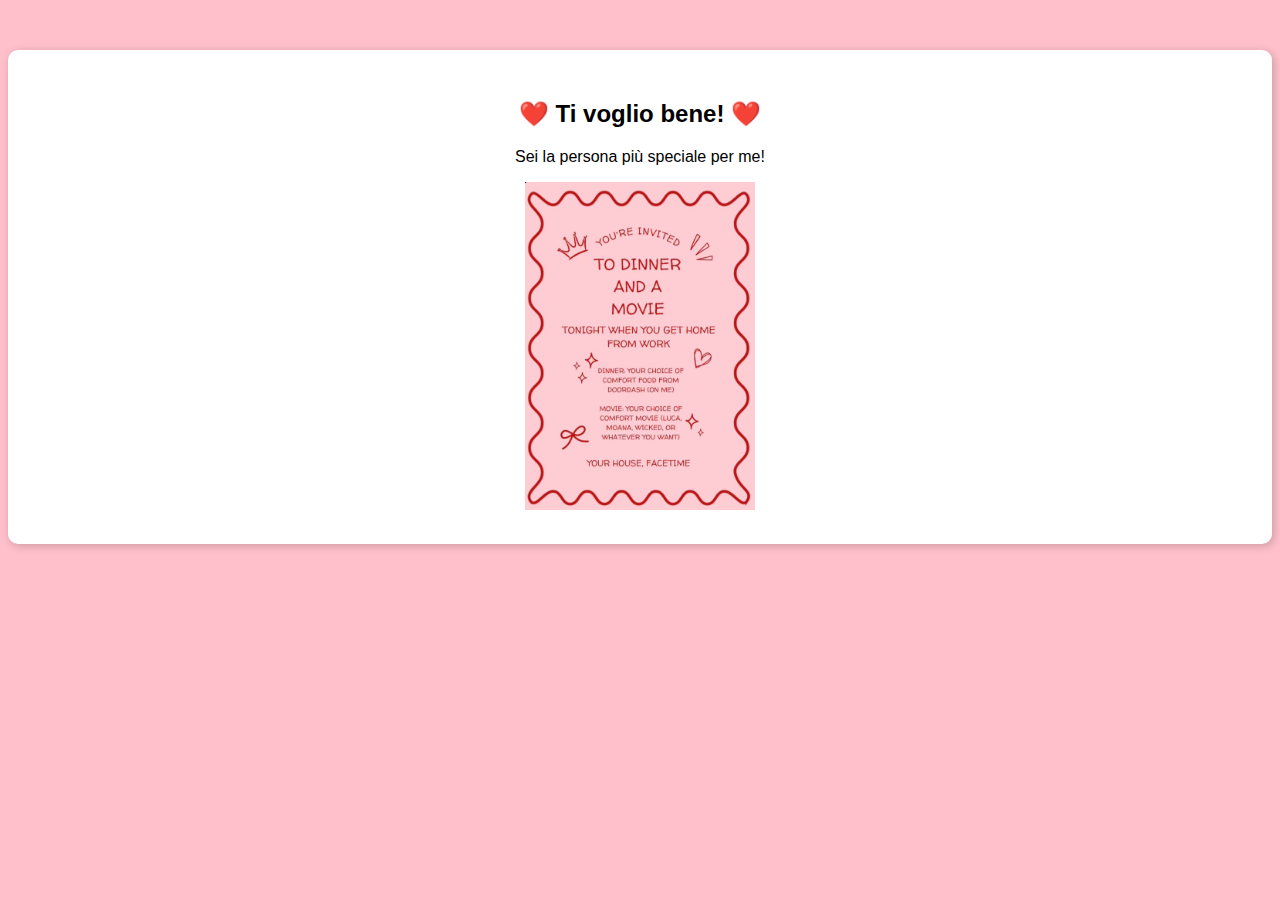
==== cartolina.html @ 71b3e229 "Add files via upload" ====
<!DOCTYPE html>
<html lang="it">
<head>
    <meta charset="UTF-8">
    <meta name="viewport" content="width=device-width, initial-scale=1.0">
    <title>Cartolina di San Valentino</title>
    <link rel="stylesheet" href="styles.css">
</head>
<body>
    <div class="card">
        <h2>❤️ Ti voglio bene! ❤️</h2>
        <p>Sei la persona più speciale per me!</p>
        <img src="valentine_card.png" alt="Carta di San Valentino">
    </div>
</body>
</html>
---- styles.css ----
/* Stile per la pagina principale */
body {
    font-family: Arial, sans-serif;
    text-align: center;
    background-color: pink;
}

.container {
    margin-top: 50px;
}

.buttons {
    margin-top: 20px;
}

button {
    font-size: 20px;
    padding: 10px 20px;
    margin: 10px;
    border: none;
    cursor: pointer;
}

#yesButton {
    background-color: lightgreen;
    border-radius: 10px;
}

#noButton {
    background-color: lightcoral;
    border-radius: 10px;
}

/* Stile per la cartolina */
.card {
    text-align: center;
    background-color: white;
    padding: 30px;
    border-radius: 10px;
    margin-top: 50px;
    box-shadow: 2px 2px 10px rgba(0, 0, 0, 0.2);
}

.card img {
    max-width: 100%;
    height: auto;
}
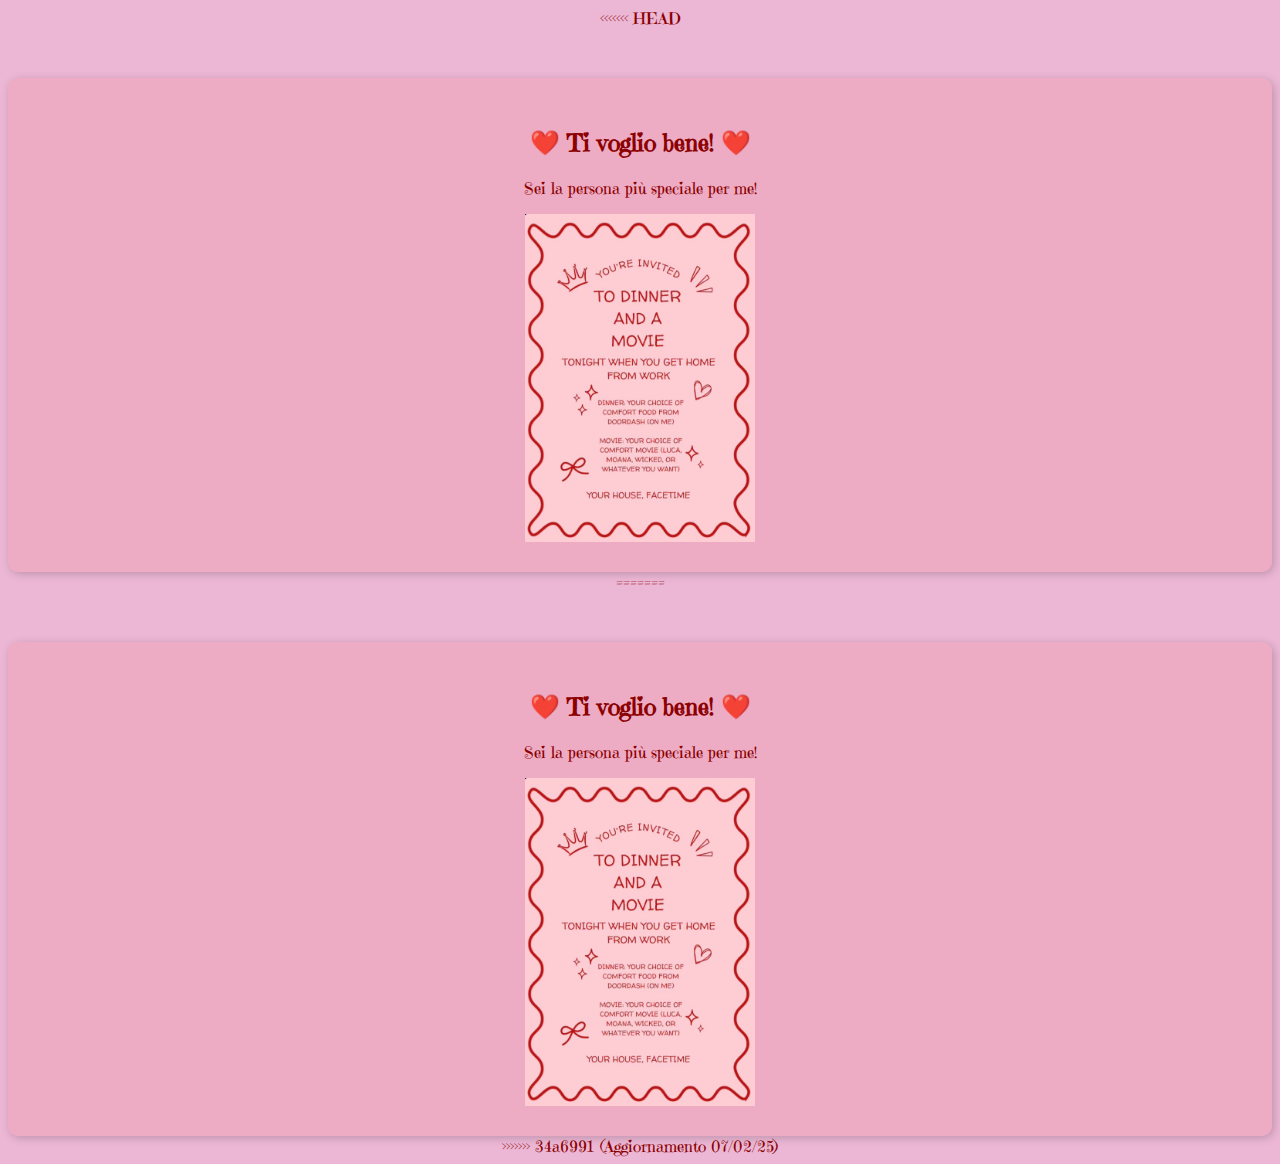
==== commit df34c347: "Aggiornamento 07/02/25" ====
--- a/cartolina.html
+++ b/cartolina.html
@@ -1,16 +1,38 @@
-<!DOCTYPE html>
-<html lang="it">
-<head>
-    <meta charset="UTF-8">
-    <meta name="viewport" content="width=device-width, initial-scale=1.0">
-    <title>Cartolina di San Valentino</title>
-    <link rel="stylesheet" href="styles.css">
-</head>
-<body>
-    <div class="card">
-        <h2>❤️ Ti voglio bene! ❤️</h2>
-        <p>Sei la persona più speciale per me!</p>
-        <img src="valentine_card.png" alt="Carta di San Valentino">
-    </div>
-</body>
-</html>
+<<<<<<< HEAD
+<!DOCTYPE html>
+<html lang="it">
+<head>
+    <meta charset="UTF-8">
+    <meta name="viewport" content="width=device-width, initial-scale=1.0">
+    <title>Cartolina di San Valentino</title>
+    <link rel="stylesheet" href="styles.css">
+</head>
+<body>
+    <div class="card">
+        <h2>❤️ Ti voglio bene! ❤️</h2>
+        <p>Sei la persona più speciale per me!</p>
+        <img src="valentine_card.png" alt="Carta di San Valentino">
+    </div>
+</body>
+</html>
+=======
+<!DOCTYPE html>
+<html lang="it">
+<head>
+    <meta charset="UTF-8">
+    <meta name="viewport" content="width=device-width, initial-scale=1.0">
+    <title>Cartolina di San Valentino</title>
+    <link rel="stylesheet" href="styles.css">
+    <link rel="preconnect" href="https://fonts.googleapis.com">
+    <link rel="preconnect" href="https://fonts.gstatic.com" crossorigin>
+    <link href="https://fonts.googleapis.com/css2?family=Emilys+Candy&display=swap" rel="stylesheet">
+</head>
+<body>
+    <div class="card">
+        <h2>❤️ Ti voglio bene! ❤️</h2>
+        <p>Sei la persona più speciale per me!</p>
+        <img src="valentine_card.png" alt="Carta di San Valentino">
+    </div>
+</body>
+</html>
+>>>>>>> 34a6991 (Aggiornamento 07/02/25)
--- a/styles.css
+++ b/styles.css
@@ -1,47 +1,136 @@
-/* Stile per la pagina principale */
-body {
-    font-family: Arial, sans-serif;
-    text-align: center;
-    background-color: pink;
-}
-
-.container {
-    margin-top: 50px;
-}
-
-.buttons {
-    margin-top: 20px;
-}
-
-button {
-    font-size: 20px;
-    padding: 10px 20px;
-    margin: 10px;
-    border: none;
-    cursor: pointer;
-}
-
-#yesButton {
-    background-color: lightgreen;
-    border-radius: 10px;
-}
-
-#noButton {
-    background-color: lightcoral;
-    border-radius: 10px;
-}
-
-/* Stile per la cartolina */
-.card {
-    text-align: center;
-    background-color: white;
-    padding: 30px;
-    border-radius: 10px;
-    margin-top: 50px;
-    box-shadow: 2px 2px 10px rgba(0, 0, 0, 0.2);
-}
-
-.card img {
-    max-width: 100%;
-    height: auto;
-}
+<<<<<<< HEAD
+/* Stile per la pagina principale */
+.emilys-candy-regular {
+    font-family: "Emilys Candy", serif;
+    font-weight: 400;
+    font-style: normal;
+  }
+  
+body {
+    font-family: "Emilys Candy", serif;
+    text-align: center;
+    color:red;
+    background-color: rgb(236, 183, 213);
+}
+
+.container {
+    margin-top: 90px;
+}
+
+.buttons {
+    margin-top: 20px;
+}
+
+button {
+    font-size: 20px;
+    padding: 10px 20px;
+    margin: 10px;
+    border: none;
+    cursor: pointer;
+}
+
+#yesButton {
+    background-color: rgb(156, 8, 28);
+    border-radius: 10px;
+}
+
+#noButton {
+    background-color: lightcoral;
+    border-radius: 10px;
+}
+
+.gif_container {
+    display: flex;
+    flex-wrap: wrap;
+    justify-content: space-around;
+    align-items: flex-end;
+    margin-top: 10%;
+}
+
+.home_container {
+    display: flex;
+    align-items: flex-end;
+    justify-content: center;
+    
+}
+
+/* Stile per la cartolina */
+.card {
+    text-align: center;
+    background-color: rgb(235, 122, 207);
+    padding: 30px;
+    border-radius: 10px;
+    margin-top: 50px;
+    box-shadow: 2px 2px 10px rgba(0, 0, 0, 0.2);
+}
+
+.card img {
+    max-width: 100%;
+    height: auto;
+}
+=======
+/* Stile per la pagina principale */
+.emilys-candy-regular {
+    font-family: "Emilys Candy", serif;
+    font-weight: 400;
+    font-style: normal;
+  }
+  
+body {
+    font-family: "Emilys Candy", serif;
+    text-align: center;
+    color: darkred;
+    background-color: rgb(236, 183, 213);
+}
+
+.container {
+    margin-top: 90px;
+}
+
+.buttons {
+    margin-top: 20px;
+}
+
+button {
+    font-size: 20px;
+    padding: 10px 20px;
+    margin: 10px;
+    border: none;
+    cursor: pointer;
+}
+
+#yesButton {
+    font-family: "Emilys Candy", serif;
+    background-color: rgb(250, 100, 150);
+    border-radius: 10px;
+    transition: background 0.3 ease-in-out;
+    color: white;
+}
+
+#noButton {
+    font-family: "Emilys Candy", serif;
+    background-color: rgb(250, 100, 150);
+    border-radius: 10px;
+    transition: background 0.3 ease-in-out;
+    color: white;
+}
+
+#yesButton:hover, #noButton:hover {
+    background-color: darkred;
+}
+
+/* Stile per la cartolina */
+.card {
+    text-align: center;
+    background-color: rgba(240, 160, 180, 0.5);
+    padding: 30px;
+    border-radius: 10px;
+    margin-top: 50px;
+    box-shadow: 2px 2px 10px rgba(0, 0, 0, 0.2);
+}
+
+.card img {
+    max-width: 100%;
+    height: auto;
+}
+>>>>>>> 34a6991 (Aggiornamento 07/02/25)
--- a/styles.css
+++ b/styles.css
@@ -1,47 +1,136 @@
-/* Stile per la pagina principale */
-body {
-    font-family: Arial, sans-serif;
-    text-align: center;
-    background-color: pink;
-}
-
-.container {
-    margin-top: 50px;
-}
-
-.buttons {
-    margin-top: 20px;
-}
-
-button {
-    font-size: 20px;
-    padding: 10px 20px;
-    margin: 10px;
-    border: none;
-    cursor: pointer;
-}
-
-#yesButton {
-    background-color: lightgreen;
-    border-radius: 10px;
-}
-
-#noButton {
-    background-color: lightcoral;
-    border-radius: 10px;
-}
-
-/* Stile per la cartolina */
-.card {
-    text-align: center;
-    background-color: white;
-    padding: 30px;
-    border-radius: 10px;
-    margin-top: 50px;
-    box-shadow: 2px 2px 10px rgba(0, 0, 0, 0.2);
-}
-
-.card img {
-    max-width: 100%;
-    height: auto;
-}
+<<<<<<< HEAD
+/* Stile per la pagina principale */
+.emilys-candy-regular {
+    font-family: "Emilys Candy", serif;
+    font-weight: 400;
+    font-style: normal;
+  }
+  
+body {
+    font-family: "Emilys Candy", serif;
+    text-align: center;
+    color:red;
+    background-color: rgb(236, 183, 213);
+}
+
+.container {
+    margin-top: 90px;
+}
+
+.buttons {
+    margin-top: 20px;
+}
+
+button {
+    font-size: 20px;
+    padding: 10px 20px;
+    margin: 10px;
+    border: none;
+    cursor: pointer;
+}
+
+#yesButton {
+    background-color: rgb(156, 8, 28);
+    border-radius: 10px;
+}
+
+#noButton {
+    background-color: lightcoral;
+    border-radius: 10px;
+}
+
+.gif_container {
+    display: flex;
+    flex-wrap: wrap;
+    justify-content: space-around;
+    align-items: flex-end;
+    margin-top: 10%;
+}
+
+.home_container {
+    display: flex;
+    align-items: flex-end;
+    justify-content: center;
+    
+}
+
+/* Stile per la cartolina */
+.card {
+    text-align: center;
+    background-color: rgb(235, 122, 207);
+    padding: 30px;
+    border-radius: 10px;
+    margin-top: 50px;
+    box-shadow: 2px 2px 10px rgba(0, 0, 0, 0.2);
+}
+
+.card img {
+    max-width: 100%;
+    height: auto;
+}
+=======
+/* Stile per la pagina principale */
+.emilys-candy-regular {
+    font-family: "Emilys Candy", serif;
+    font-weight: 400;
+    font-style: normal;
+  }
+  
+body {
+    font-family: "Emilys Candy", serif;
+    text-align: center;
+    color: darkred;
+    background-color: rgb(236, 183, 213);
+}
+
+.container {
+    margin-top: 90px;
+}
+
+.buttons {
+    margin-top: 20px;
+}
+
+button {
+    font-size: 20px;
+    padding: 10px 20px;
+    margin: 10px;
+    border: none;
+    cursor: pointer;
+}
+
+#yesButton {
+    font-family: "Emilys Candy", serif;
+    background-color: rgb(250, 100, 150);
+    border-radius: 10px;
+    transition: background 0.3 ease-in-out;
+    color: white;
+}
+
+#noButton {
+    font-family: "Emilys Candy", serif;
+    background-color: rgb(250, 100, 150);
+    border-radius: 10px;
+    transition: background 0.3 ease-in-out;
+    color: white;
+}
+
+#yesButton:hover, #noButton:hover {
+    background-color: darkred;
+}
+
+/* Stile per la cartolina */
+.card {
+    text-align: center;
+    background-color: rgba(240, 160, 180, 0.5);
+    padding: 30px;
+    border-radius: 10px;
+    margin-top: 50px;
+    box-shadow: 2px 2px 10px rgba(0, 0, 0, 0.2);
+}
+
+.card img {
+    max-width: 100%;
+    height: auto;
+}
+>>>>>>> 34a6991 (Aggiornamento 07/02/25)
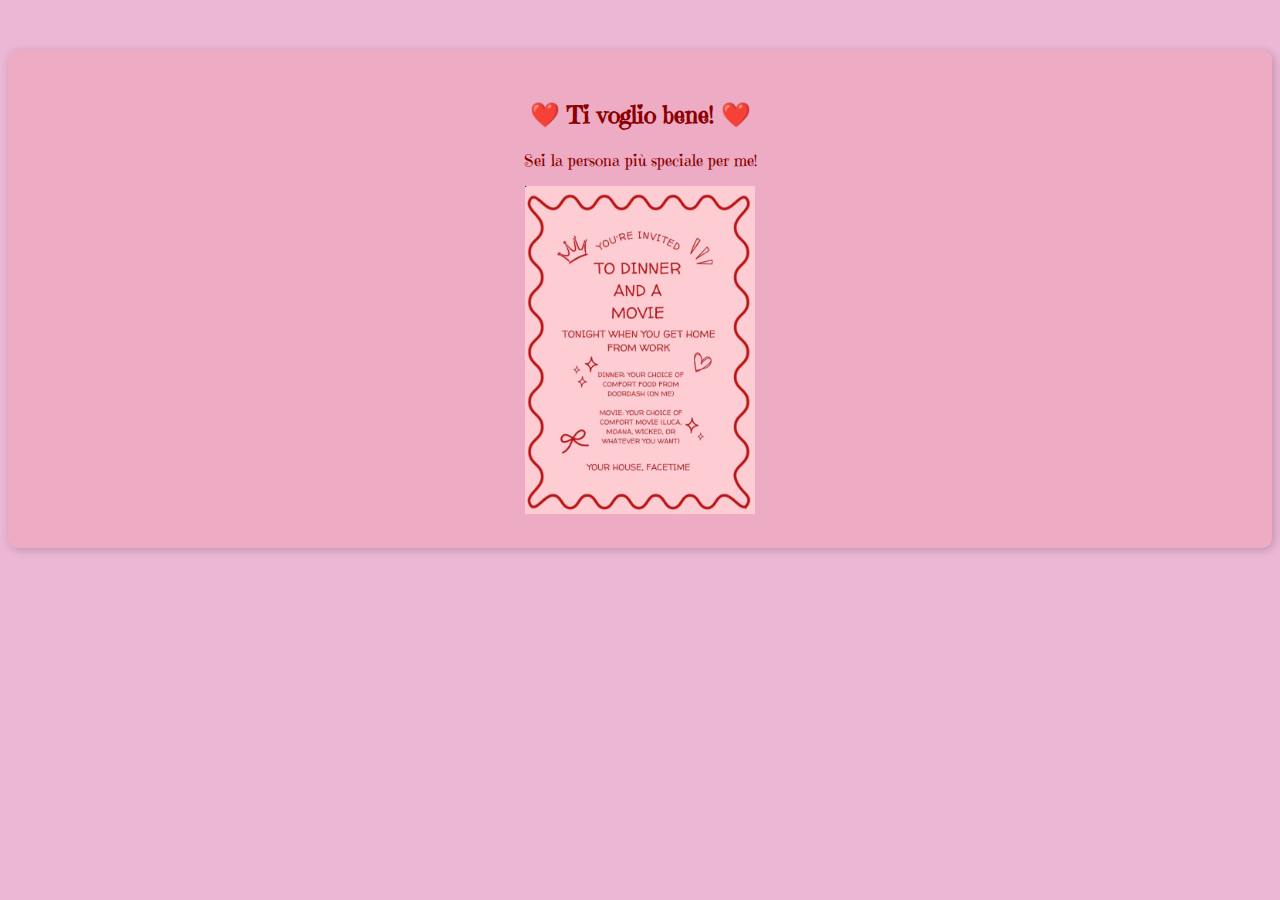
==== commit ea8a2e98: "aggironamento2" ====
--- a/cartolina.html
+++ b/cartolina.html
@@ -1,21 +1,3 @@
-<<<<<<< HEAD
-<!DOCTYPE html>
-<html lang="it">
-<head>
-    <meta charset="UTF-8">
-    <meta name="viewport" content="width=device-width, initial-scale=1.0">
-    <title>Cartolina di San Valentino</title>
-    <link rel="stylesheet" href="styles.css">
-</head>
-<body>
-    <div class="card">
-        <h2>❤️ Ti voglio bene! ❤️</h2>
-        <p>Sei la persona più speciale per me!</p>
-        <img src="valentine_card.png" alt="Carta di San Valentino">
-    </div>
-</body>
-</html>
-=======
 <!DOCTYPE html>
 <html lang="it">
 <head>
@@ -35,4 +17,3 @@
     </div>
 </body>
 </html>
->>>>>>> 34a6991 (Aggiornamento 07/02/25)
--- a/styles.css
+++ b/styles.css
@@ -1,74 +1,3 @@
-<<<<<<< HEAD
-/* Stile per la pagina principale */
-.emilys-candy-regular {
-    font-family: "Emilys Candy", serif;
-    font-weight: 400;
-    font-style: normal;
-  }
-  
-body {
-    font-family: "Emilys Candy", serif;
-    text-align: center;
-    color:red;
-    background-color: rgb(236, 183, 213);
-}
-
-.container {
-    margin-top: 90px;
-}
-
-.buttons {
-    margin-top: 20px;
-}
-
-button {
-    font-size: 20px;
-    padding: 10px 20px;
-    margin: 10px;
-    border: none;
-    cursor: pointer;
-}
-
-#yesButton {
-    background-color: rgb(156, 8, 28);
-    border-radius: 10px;
-}
-
-#noButton {
-    background-color: lightcoral;
-    border-radius: 10px;
-}
-
-.gif_container {
-    display: flex;
-    flex-wrap: wrap;
-    justify-content: space-around;
-    align-items: flex-end;
-    margin-top: 10%;
-}
-
-.home_container {
-    display: flex;
-    align-items: flex-end;
-    justify-content: center;
-    
-}
-
-/* Stile per la cartolina */
-.card {
-    text-align: center;
-    background-color: rgb(235, 122, 207);
-    padding: 30px;
-    border-radius: 10px;
-    margin-top: 50px;
-    box-shadow: 2px 2px 10px rgba(0, 0, 0, 0.2);
-}
-
-.card img {
-    max-width: 100%;
-    height: auto;
-}
-=======
 /* Stile per la pagina principale */
 .emilys-candy-regular {
     font-family: "Emilys Candy", serif;
@@ -133,4 +62,3 @@
     max-width: 100%;
     height: auto;
 }
->>>>>>> 34a6991 (Aggiornamento 07/02/25)
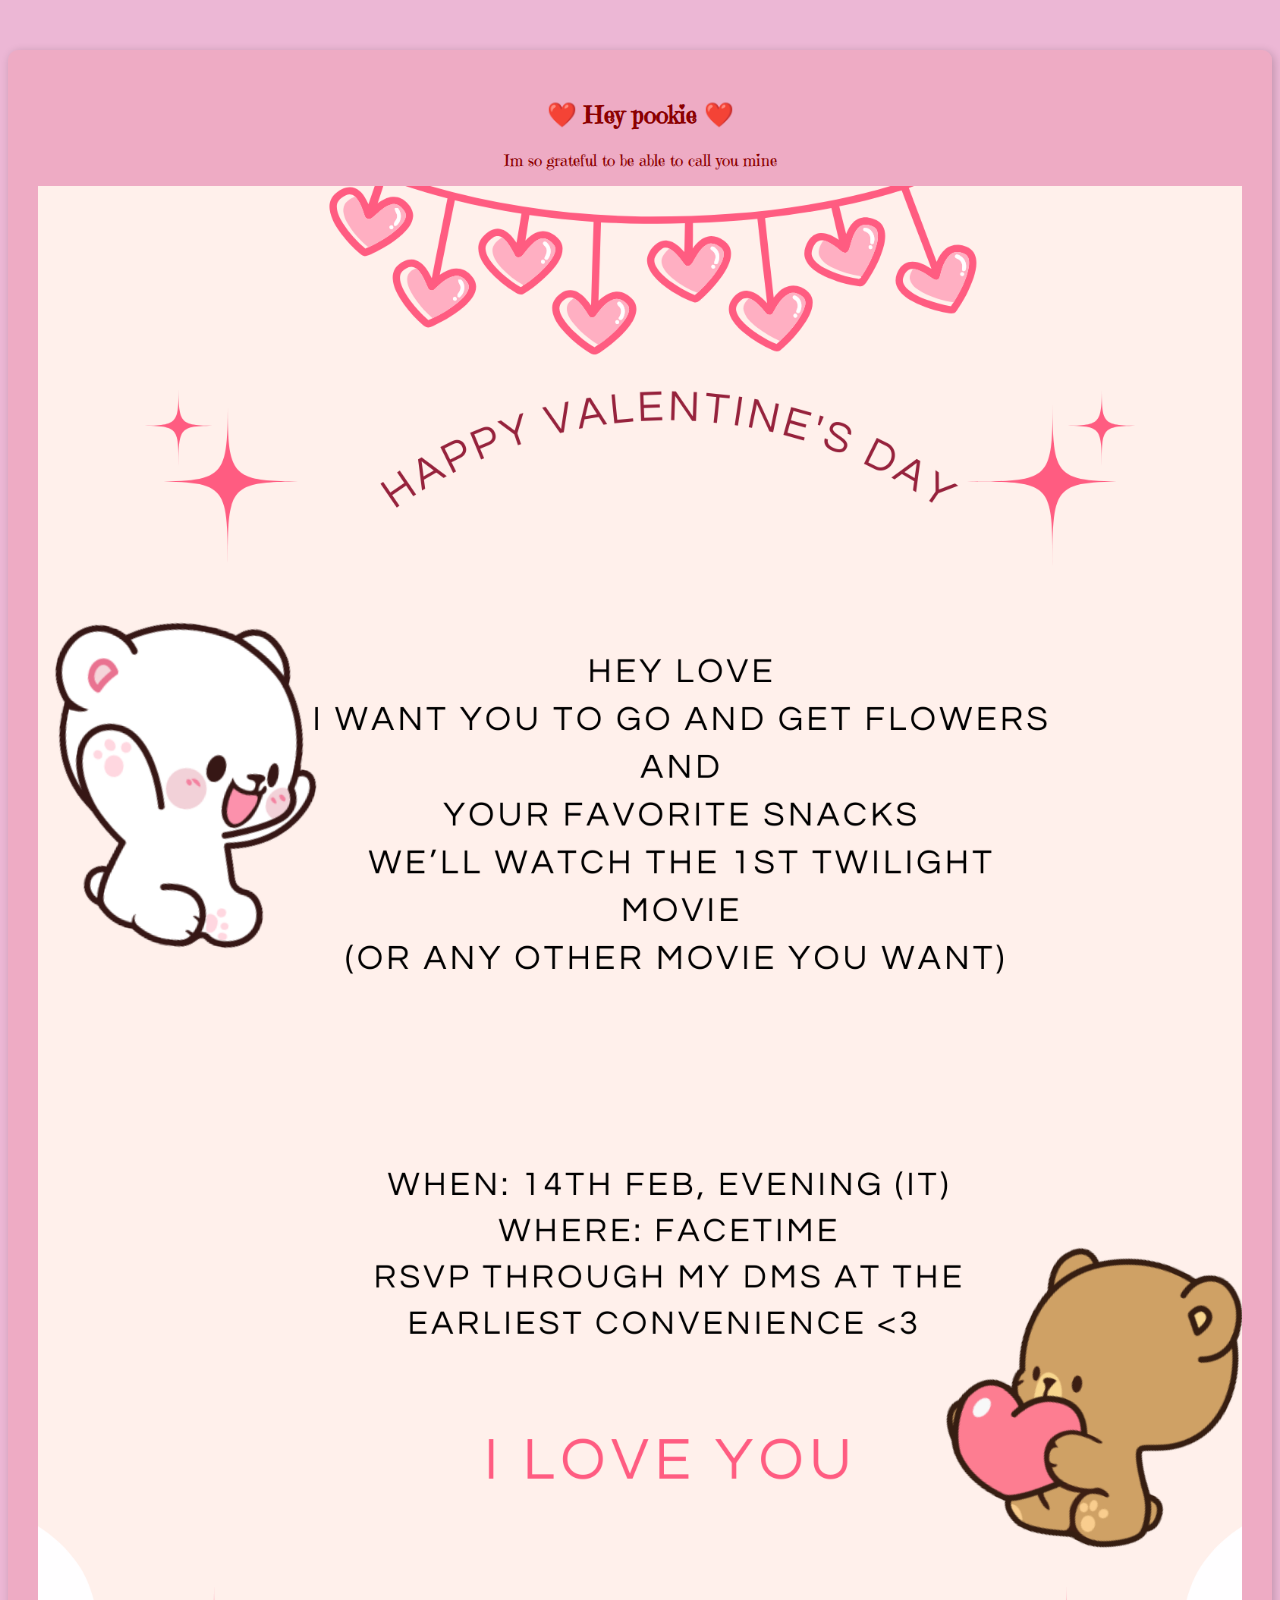
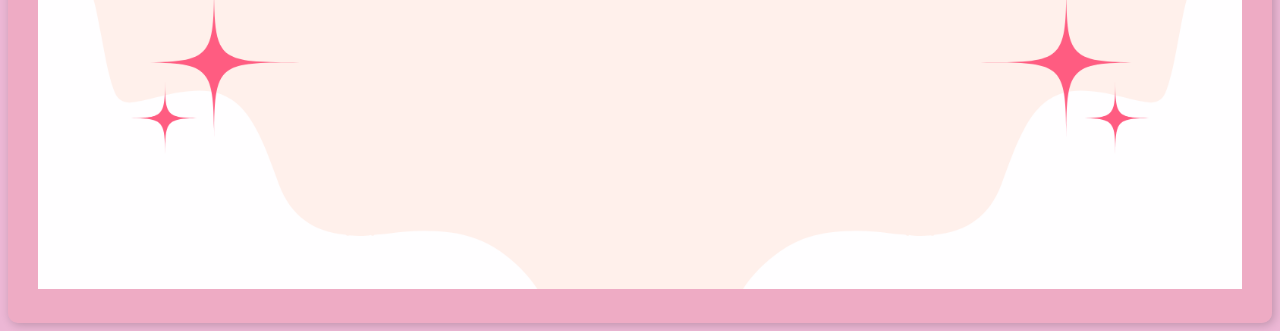
==== commit 9d95d258: "09/02" ====
--- a/cartolina.html
+++ b/cartolina.html
@@ -11,9 +11,9 @@
 </head>
 <body>
     <div class="card">
-        <h2>❤️ Ti voglio bene! ❤️</h2>
-        <p>Sei la persona più speciale per me!</p>
-        <img src="valentine_card.png" alt="Carta di San Valentino">
+        <h2>❤️ Hey pookie ❤️</h2>
+        <p>Im so grateful to be able to call you mine</p>
+        <img src="project2.png" alt="Carta di San Valentino">
     </div>
 </body>
 </html>
